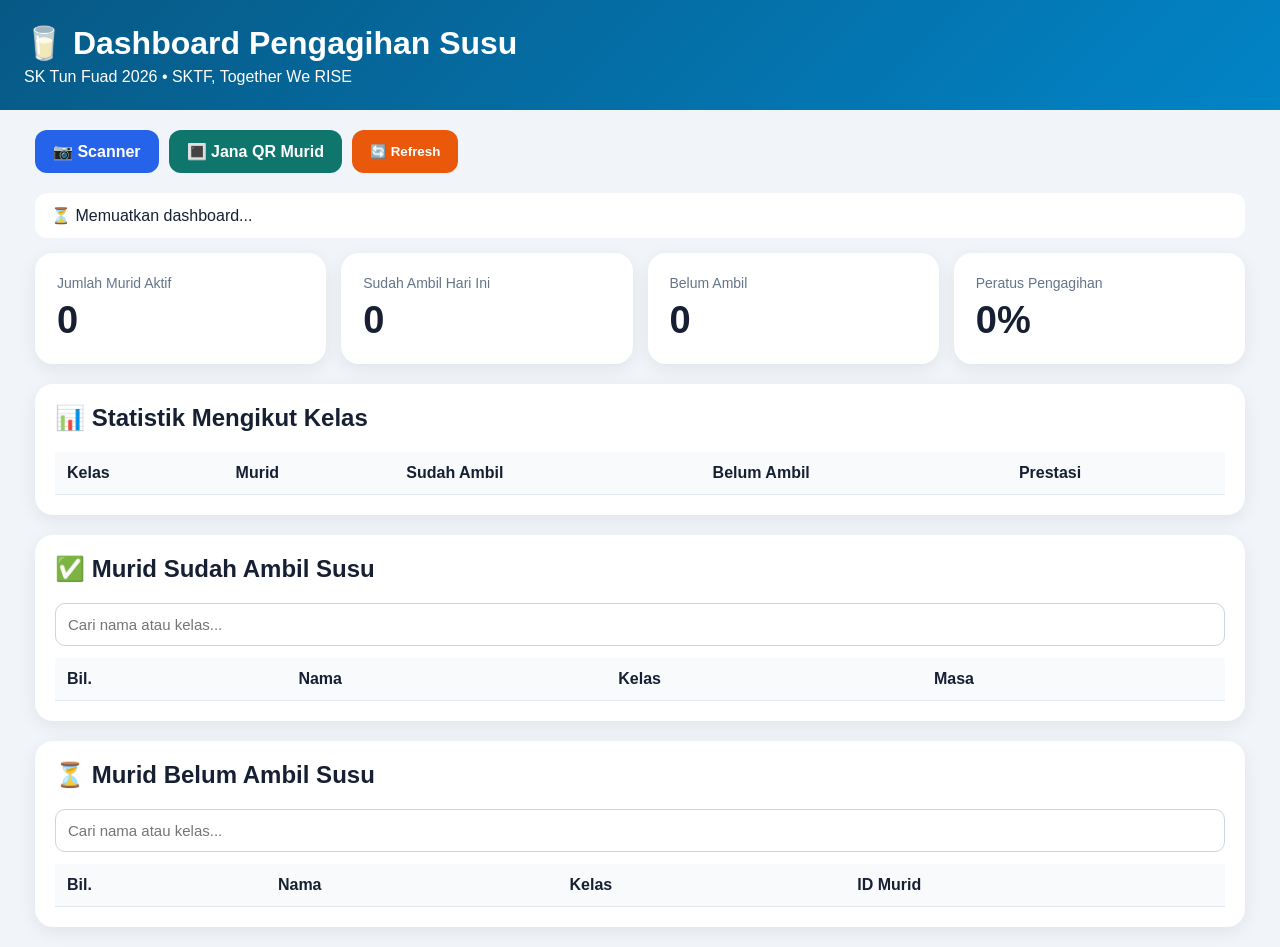
==== dashboard.html @ 7c479644 "Create dashboard.html" ====
<!DOCTYPE html>
<html lang="ms">

<head>

<meta charset="UTF-8">

<meta
  name="viewport"
  content="width=device-width, initial-scale=1.0"
>

<title>
Dashboard Pengagihan Susu SKTF 2026
</title>

<style>

* {
  box-sizing: border-box;
}

body {

  margin: 0;

  font-family:
    Arial,
    Helvetica,
    sans-serif;

  background:
    #f1f5f9;

  color:
    #172033;

}

.header {

  background:
    linear-gradient(
      135deg,
      #075985,
      #0284c7
    );

  color:
    white;

  padding:
    24px;

}

.header-inner {

  max-width:
    1250px;

  margin:
    auto;

}

.header h1 {
  margin: 0;
}

.header p {
  margin: 6px 0 0;
}

.container {

  max-width:
    1250px;

  margin:
    auto;

  padding:
    20px;

}

.toolbar {

  display:
    flex;

  flex-wrap:
    wrap;

  gap:
    10px;

  margin-bottom:
    20px;

}

.btn {

  border: 0;

  padding:
    12px 18px;

  border-radius:
    12px;

  text-decoration:
    none;

  font-weight:
    bold;

  cursor:
    pointer;

}

.blue {
  background: #2563eb;
  color: white;
}

.green {
  background: #0f766e;
  color: white;
}

.orange {
  background: #ea580c;
  color: white;
}

.cards {

  display:
    grid;

  grid-template-columns:
    repeat(
      4,
      minmax(
        0,
        1fr
      )
    );

  gap:
    15px;

}

.card {

  background:
    white;

  padding:
    22px;

  border-radius:
    18px;

  box-shadow:
    0 5px 18px
    rgba(0,0,0,.07);

}

.card-label {

  color:
    #64748b;

  font-size:
    14px;

}

.card-value {

  font-size:
    38px;

  font-weight:
    bold;

  margin-top:
    8px;

}

.section {

  margin-top:
    20px;

  background:
    white;

  padding:
    20px;

  border-radius:
    18px;

  box-shadow:
    0 5px 18px
    rgba(0,0,0,.07);

}

.section h2 {
  margin-top: 0;
}

.table-wrap {
  overflow-x: auto;
}

table {

  width:
    100%;

  border-collapse:
    collapse;

}

th,
td {

  padding:
    12px;

  text-align:
    left;

  border-bottom:
    1px solid #e2e8f0;

}

th {

  background:
    #f8fafc;

}

.progress {

  height:
    10px;

  background:
    #e2e8f0;

  border-radius:
    100px;

  overflow:
    hidden;

}

.progress-bar {

  height:
    100%;

  background:
    #10b981;

}

.status {

  margin-bottom:
    15px;

  padding:
    13px 16px;

  border-radius:
    12px;

  background:
    white;

}

.search {

  width:
    100%;

  padding:
    12px;

  margin-bottom:
    12px;

  border:
    1px solid #cbd5e1;

  border-radius:
    10px;

  font-size:
    15px;

}

.hidden {
  display: none;
}

@media (
  max-width: 850px
) {

  .cards {
    grid-template-columns:
      repeat(
        2,
        1fr
      );
  }

}

@media (
  max-width: 500px
) {

  .cards {
    grid-template-columns:
      1fr;
  }

}

</style>

</head>


<body>


<header class="header">

<div class="header-inner">

<h1>
🥛 Dashboard Pengagihan Susu
</h1>

<p>
SK Tun Fuad 2026 • SKTF, Together We RISE
</p>

</div>

</header>


<main class="container">


<div class="toolbar">

<a
  class="btn blue"
  href="index.html">
📷 Scanner
</a>

<a
  class="btn green"
  href="qr.html">
🔳 Jana QR Murid
</a>

<button
  class="btn orange"
  onclick="loadDashboard()">
🔄 Refresh
</button>

</div>


<div
  id="systemStatus"
  class="status">

⏳ Memuatkan dashboard...

</div>


<section class="cards">

<div class="card">

<div class="card-label">
Jumlah Murid Aktif
</div>

<div
  id="totalActive"
  class="card-value">
0
</div>

</div>


<div class="card">

<div class="card-label">
Sudah Ambil Hari Ini
</div>

<div
  id="distributedCount"
  class="card-value">
0
</div>

</div>


<div class="card">

<div class="card-label">
Belum Ambil
</div>

<div
  id="pendingCount"
  class="card-value">
0
</div>

</div>


<div class="card">

<div class="card-label">
Peratus Pengagihan
</div>

<div
  id="percentage"
  class="card-value">
0%
</div>

</div>

</section>


<section class="section">

<h2>
📊 Statistik Mengikut Kelas
</h2>

<div class="table-wrap">

<table>

<thead>

<tr>

<th>Kelas</th>

<th>Murid</th>

<th>Sudah Ambil</th>

<th>Belum Ambil</th>

<th>Prestasi</th>

</tr>

</thead>

<tbody
  id="classTable">
</tbody>

</table>

</div>

</section>


<section class="section">

<h2>
✅ Murid Sudah Ambil Susu
</h2>

<input
  id="takenSearch"
  class="search"
  placeholder="Cari nama atau kelas..."
  oninput="renderTaken()"
>

<div class="table-wrap">

<table>

<thead>

<tr>

<th>Bil.</th>

<th>Nama</th>

<th>Kelas</th>

<th>Masa</th>

</tr>

</thead>

<tbody
  id="takenTable">
</tbody>

</table>

</div>

</section>


<section class="section">

<h2>
⏳ Murid Belum Ambil Susu
</h2>

<input
  id="pendingSearch"
  class="search"
  placeholder="Cari nama atau kelas..."
  oninput="renderPending()"
>

<div class="table-wrap">

<table>

<thead>

<tr>

<th>Bil.</th>

<th>Nama</th>

<th>Kelas</th>

<th>ID Murid</th>

</tr>

</thead>

<tbody
  id="pendingTable">
</tbody>

</table>

</div>

</section>


</main>


<script src="dashboard.js"></script>


</body>

</html>
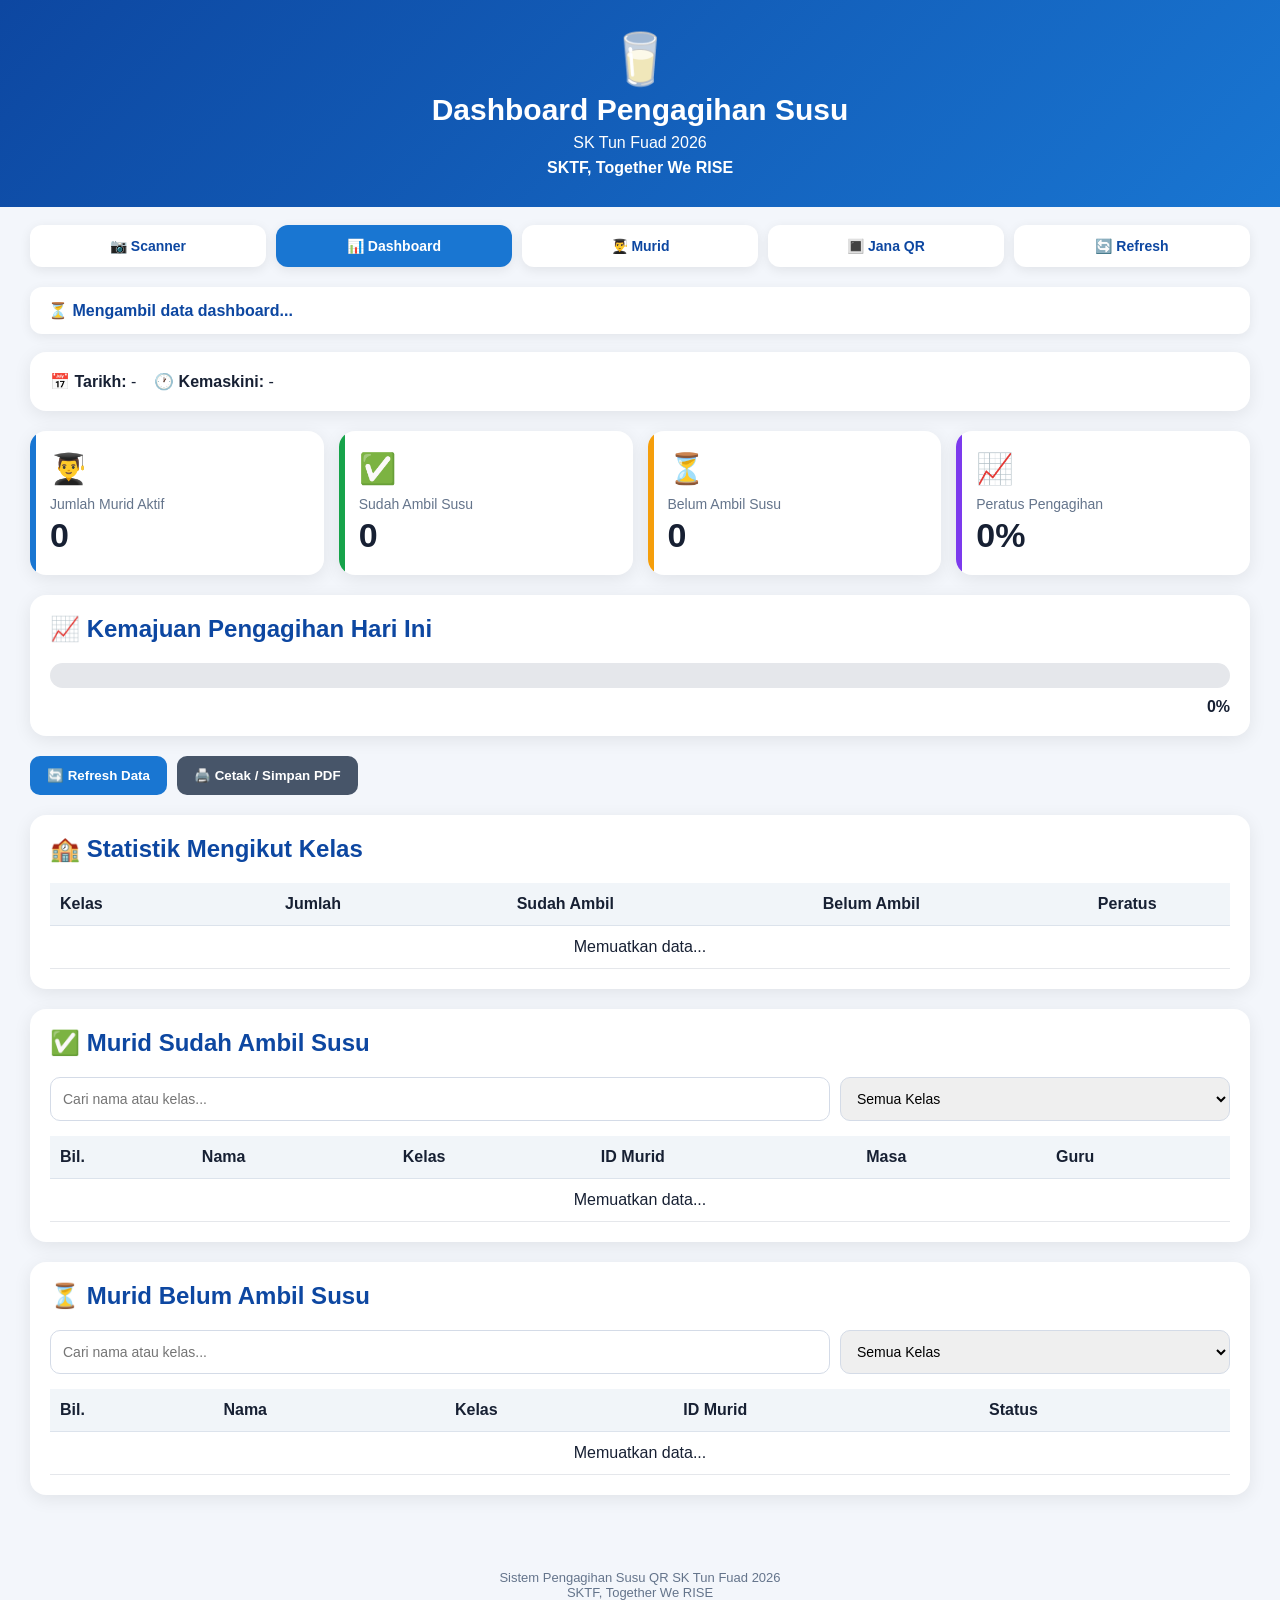
==== commit 8997d1d7: "Update dashboard.html" ====
--- a/dashboard.html
+++ b/dashboard.html
@@ -2,609 +2,804 @@
 <html lang="ms">
 
 <head>
-
-<meta charset="UTF-8">
-
-<meta
-  name="viewport"
-  content="width=device-width, initial-scale=1.0"
->
-
-<title>
-Dashboard Pengagihan Susu SKTF 2026
-</title>
-
-<style>
-
-* {
-  box-sizing: border-box;
-}
-
-body {
-
-  margin: 0;
-
-  font-family:
-    Arial,
-    Helvetica,
-    sans-serif;
-
-  background:
-    #f1f5f9;
-
-  color:
-    #172033;
-
-}
-
-.header {
-
-  background:
-    linear-gradient(
-      135deg,
-      #075985,
-      #0284c7
-    );
-
-  color:
-    white;
-
-  padding:
-    24px;
-
-}
-
-.header-inner {
-
-  max-width:
-    1250px;
-
-  margin:
-    auto;
-
-}
-
-.header h1 {
-  margin: 0;
-}
-
-.header p {
-  margin: 6px 0 0;
-}
-
-.container {
-
-  max-width:
-    1250px;
-
-  margin:
-    auto;
-
-  padding:
-    20px;
-
-}
-
-.toolbar {
-
-  display:
-    flex;
-
-  flex-wrap:
-    wrap;
-
-  gap:
-    10px;
-
-  margin-bottom:
-    20px;
-
-}
-
-.btn {
-
-  border: 0;
-
-  padding:
-    12px 18px;
-
-  border-radius:
-    12px;
-
-  text-decoration:
-    none;
-
-  font-weight:
-    bold;
-
-  cursor:
-    pointer;
-
-}
-
-.blue {
-  background: #2563eb;
-  color: white;
-}
-
-.green {
-  background: #0f766e;
-  color: white;
-}
-
-.orange {
-  background: #ea580c;
-  color: white;
-}
-
-.cards {
-
-  display:
-    grid;
-
-  grid-template-columns:
-    repeat(
-      4,
-      minmax(
-        0,
-        1fr
-      )
-    );
-
-  gap:
-    15px;
-
-}
-
-.card {
-
-  background:
-    white;
-
-  padding:
-    22px;
-
-  border-radius:
-    18px;
-
-  box-shadow:
-    0 5px 18px
-    rgba(0,0,0,.07);
-
-}
-
-.card-label {
-
-  color:
-    #64748b;
-
-  font-size:
-    14px;
-
-}
-
-.card-value {
-
-  font-size:
-    38px;
-
-  font-weight:
-    bold;
-
-  margin-top:
-    8px;
-
-}
-
-.section {
-
-  margin-top:
-    20px;
-
-  background:
-    white;
-
-  padding:
-    20px;
-
-  border-radius:
-    18px;
-
-  box-shadow:
-    0 5px 18px
-    rgba(0,0,0,.07);
-
-}
-
-.section h2 {
-  margin-top: 0;
-}
-
-.table-wrap {
-  overflow-x: auto;
-}
-
-table {
-
-  width:
-    100%;
-
-  border-collapse:
-    collapse;
-
-}
-
-th,
-td {
-
-  padding:
-    12px;
-
-  text-align:
-    left;
-
-  border-bottom:
-    1px solid #e2e8f0;
-
-}
-
-th {
-
-  background:
-    #f8fafc;
-
-}
-
-.progress {
-
-  height:
-    10px;
-
-  background:
-    #e2e8f0;
-
-  border-radius:
-    100px;
-
-  overflow:
-    hidden;
-
-}
-
-.progress-bar {
-
-  height:
-    100%;
-
-  background:
-    #10b981;
-
-}
-
-.status {
-
-  margin-bottom:
-    15px;
-
-  padding:
-    13px 16px;
-
-  border-radius:
-    12px;
-
-  background:
-    white;
-
-}
-
-.search {
-
-  width:
-    100%;
-
-  padding:
-    12px;
-
-  margin-bottom:
-    12px;
-
-  border:
-    1px solid #cbd5e1;
-
-  border-radius:
-    10px;
-
-  font-size:
-    15px;
-
-}
-
-.hidden {
-  display: none;
-}
-
-@media (
-  max-width: 850px
-) {
-
-  .cards {
-    grid-template-columns:
-      repeat(
-        2,
-        1fr
-      );
-  }
-
-}
-
-@media (
-  max-width: 500px
-) {
-
-  .cards {
-    grid-template-columns:
-      1fr;
-  }
-
-}
-
-</style>
-
+  <meta charset="UTF-8">
+
+  <meta
+    name="viewport"
+    content="width=device-width, initial-scale=1.0"
+  >
+
+  <title>
+    Dashboard Susu | SK Tun Fuad
+  </title>
+
+  <style>
+
+    * {
+      box-sizing: border-box;
+    }
+
+    body {
+      margin: 0;
+      font-family: Arial, Helvetica, sans-serif;
+      background: #f3f6fb;
+      color: #172033;
+    }
+
+    /* =========================
+       HEADER
+    ========================= */
+
+    .header {
+      background: linear-gradient(135deg, #0d47a1, #1976d2);
+      color: white;
+      padding: 30px 18px;
+      text-align: center;
+    }
+
+    .header-icon {
+      font-size: 50px;
+      margin-bottom: 5px;
+    }
+
+    .header h1 {
+      margin: 0;
+      font-size: 30px;
+    }
+
+    .header p {
+      margin: 7px 0 0;
+    }
+
+    /* =========================
+       MENU
+    ========================= */
+
+    .menu {
+      max-width: 1250px;
+      margin: 18px auto 0;
+      padding: 0 15px;
+
+      display: grid;
+      grid-template-columns: repeat(5, 1fr);
+      gap: 10px;
+    }
+
+    .menu a,
+    .menu button {
+      border: 0;
+      text-decoration: none;
+      background: white;
+      color: #0d47a1;
+      padding: 13px 8px;
+      border-radius: 12px;
+      text-align: center;
+      font-weight: bold;
+      cursor: pointer;
+      box-shadow: 0 3px 12px rgba(0,0,0,.08);
+      font-size: 14px;
+    }
+
+    .menu a:hover,
+    .menu button:hover {
+      background: #e3f2fd;
+    }
+
+    .menu .active {
+      background: #1976d2;
+      color: white;
+    }
+
+    /* =========================
+       MAIN
+    ========================= */
+
+    .container {
+      max-width: 1250px;
+      margin: 20px auto 50px;
+      padding: 0 15px;
+    }
+
+    .status {
+      background: white;
+      border-radius: 12px;
+      padding: 14px 18px;
+      margin-bottom: 18px;
+      color: #0d47a1;
+      font-weight: bold;
+      box-shadow: 0 3px 12px rgba(0,0,0,.07);
+    }
+
+    /* =========================
+       SUMMARY
+    ========================= */
+
+    .summary-grid {
+      display: grid;
+      grid-template-columns: repeat(4, 1fr);
+      gap: 15px;
+      margin-bottom: 20px;
+    }
+
+    .summary-card {
+      background: white;
+      border-radius: 16px;
+      padding: 20px;
+      box-shadow: 0 4px 18px rgba(0,0,0,.08);
+      position: relative;
+      overflow: hidden;
+    }
+
+    .summary-card::before {
+      content: "";
+      position: absolute;
+      left: 0;
+      top: 0;
+      bottom: 0;
+      width: 6px;
+      background: #1976d2;
+    }
+
+    .summary-card.success::before {
+      background: #16a34a;
+    }
+
+    .summary-card.warning::before {
+      background: #f59e0b;
+    }
+
+    .summary-card.percent::before {
+      background: #7c3aed;
+    }
+
+    .summary-icon {
+      font-size: 30px;
+    }
+
+    .summary-label {
+      color: #64748b;
+      margin-top: 10px;
+      font-size: 14px;
+    }
+
+    .summary-value {
+      font-size: 34px;
+      font-weight: 800;
+      margin-top: 4px;
+    }
+
+    /* =========================
+       PROGRESS
+    ========================= */
+
+    .progress-card {
+      background: white;
+      padding: 20px;
+      border-radius: 16px;
+      box-shadow: 0 4px 18px rgba(0,0,0,.08);
+      margin-bottom: 20px;
+    }
+
+    .progress-card h2 {
+      margin-top: 0;
+      color: #0d47a1;
+    }
+
+    .progress-track {
+      width: 100%;
+      height: 25px;
+      background: #e5e7eb;
+      border-radius: 999px;
+      overflow: hidden;
+    }
+
+    .progress-bar {
+      height: 100%;
+      width: 0%;
+      background: linear-gradient(90deg, #1976d2, #16a34a);
+      border-radius: 999px;
+      transition: width .5s ease;
+    }
+
+    .progress-text {
+      margin-top: 10px;
+      font-weight: bold;
+      text-align: right;
+    }
+
+    /* =========================
+       CARD
+    ========================= */
+
+    .card {
+      background: white;
+      border-radius: 16px;
+      padding: 20px;
+      margin-bottom: 20px;
+      box-shadow: 0 4px 18px rgba(0,0,0,.08);
+    }
+
+    .card h2 {
+      margin-top: 0;
+      color: #0d47a1;
+    }
+
+    /* =========================
+       FILTER
+    ========================= */
+
+    .filters {
+      display: grid;
+      grid-template-columns: 2fr 1fr;
+      gap: 10px;
+      margin-bottom: 15px;
+    }
+
+    .filters input,
+    .filters select {
+      width: 100%;
+      padding: 12px;
+      border: 1px solid #d4dbe7;
+      border-radius: 10px;
+      font-size: 14px;
+    }
+
+    /* =========================
+       TABLE
+    ========================= */
+
+    .table-wrap {
+      overflow-x: auto;
+    }
+
+    table {
+      width: 100%;
+      border-collapse: collapse;
+      min-width: 720px;
+    }
+
+    th {
+      background: #f1f5f9;
+      padding: 12px 10px;
+      text-align: left;
+      color: #172033;
+      border-bottom: 1px solid #dce3ec;
+    }
+
+    td {
+      padding: 12px 10px;
+      border-bottom: 1px solid #e5e7eb;
+    }
+
+    tbody tr:hover {
+      background: #f8fafc;
+    }
+
+    .center {
+      text-align: center;
+    }
+
+    .badge {
+      display: inline-block;
+      padding: 6px 10px;
+      border-radius: 999px;
+      font-weight: bold;
+      font-size: 12px;
+    }
+
+    .badge-success {
+      background: #dcfce7;
+      color: #166534;
+    }
+
+    .badge-warning {
+      background: #fef3c7;
+      color: #92400e;
+    }
+
+    /* =========================
+       ACTION
+    ========================= */
+
+    .action-row {
+      display: flex;
+      gap: 10px;
+      flex-wrap: wrap;
+      margin-bottom: 20px;
+    }
+
+    .action-btn {
+      border: 0;
+      padding: 12px 17px;
+      border-radius: 10px;
+      font-weight: bold;
+      cursor: pointer;
+      background: #1976d2;
+      color: white;
+    }
+
+    .action-btn.secondary {
+      background: #475569;
+    }
+
+    /* =========================
+       FOOTER
+    ========================= */
+
+    footer {
+      text-align: center;
+      padding: 25px 15px;
+      color: #64748b;
+      font-size: 13px;
+    }
+
+    /* =========================
+       PRINT
+    ========================= */
+
+    @media print {
+
+      body {
+        background: white;
+      }
+
+      .menu,
+      .action-row,
+      .filters,
+      .status {
+        display: none !important;
+      }
+
+      .header {
+        background: white !important;
+        color: black !important;
+        padding: 10px;
+      }
+
+      .summary-card,
+      .progress-card,
+      .card {
+        box-shadow: none;
+        border: 1px solid #ddd;
+      }
+
+    }
+
+    /* =========================
+       MOBILE
+    ========================= */
+
+    @media (max-width: 850px) {
+
+      .summary-grid {
+        grid-template-columns: repeat(2, 1fr);
+      }
+
+      .menu {
+        grid-template-columns: repeat(2, 1fr);
+      }
+
+    }
+
+    @media (max-width: 550px) {
+
+      .summary-grid {
+        grid-template-columns: 1fr;
+      }
+
+      .filters {
+        grid-template-columns: 1fr;
+      }
+
+      .header h1 {
+        font-size: 24px;
+      }
+
+    }
+
+  </style>
 </head>
 
 
 <body>
 
-
-<header class="header">
-
-<div class="header-inner">
-
-<h1>
-🥛 Dashboard Pengagihan Susu
-</h1>
-
-<p>
-SK Tun Fuad 2026 • SKTF, Together We RISE
-</p>
-
-</div>
-
-</header>
-
-
-<main class="container">
-
-
-<div class="toolbar">
-
-<a
-  class="btn blue"
-  href="index.html">
-📷 Scanner
-</a>
-
-<a
-  class="btn green"
-  href="qr.html">
-🔳 Jana QR Murid
-</a>
-
-<button
-  class="btn orange"
-  onclick="loadDashboard()">
-🔄 Refresh
-</button>
-
-</div>
-
-
-<div
-  id="systemStatus"
-  class="status">
-
-⏳ Memuatkan dashboard...
-
-</div>
-
-
-<section class="cards">
-
-<div class="card">
-
-<div class="card-label">
-Jumlah Murid Aktif
-</div>
-
-<div
-  id="totalActive"
-  class="card-value">
-0
-</div>
-
-</div>
-
-
-<div class="card">
-
-<div class="card-label">
-Sudah Ambil Hari Ini
-</div>
-
-<div
-  id="distributedCount"
-  class="card-value">
-0
-</div>
-
-</div>
-
-
-<div class="card">
-
-<div class="card-label">
-Belum Ambil
-</div>
-
-<div
-  id="pendingCount"
-  class="card-value">
-0
-</div>
-
-</div>
-
-
-<div class="card">
-
-<div class="card-label">
-Peratus Pengagihan
-</div>
-
-<div
-  id="percentage"
-  class="card-value">
-0%
-</div>
-
-</div>
-
-</section>
-
-
-<section class="section">
-
-<h2>
-📊 Statistik Mengikut Kelas
-</h2>
-
-<div class="table-wrap">
-
-<table>
-
-<thead>
-
-<tr>
-
-<th>Kelas</th>
-
-<th>Murid</th>
-
-<th>Sudah Ambil</th>
-
-<th>Belum Ambil</th>
-
-<th>Prestasi</th>
-
-</tr>
-
-</thead>
-
-<tbody
-  id="classTable">
-</tbody>
-
-</table>
-
-</div>
-
-</section>
-
-
-<section class="section">
-
-<h2>
-✅ Murid Sudah Ambil Susu
-</h2>
-
-<input
-  id="takenSearch"
-  class="search"
-  placeholder="Cari nama atau kelas..."
-  oninput="renderTaken()"
->
-
-<div class="table-wrap">
-
-<table>
-
-<thead>
-
-<tr>
-
-<th>Bil.</th>
-
-<th>Nama</th>
-
-<th>Kelas</th>
-
-<th>Masa</th>
-
-</tr>
-
-</thead>
-
-<tbody
-  id="takenTable">
-</tbody>
-
-</table>
-
-</div>
-
-</section>
-
-
-<section class="section">
-
-<h2>
-⏳ Murid Belum Ambil Susu
-</h2>
-
-<input
-  id="pendingSearch"
-  class="search"
-  placeholder="Cari nama atau kelas..."
-  oninput="renderPending()"
->
-
-<div class="table-wrap">
-
-<table>
-
-<thead>
-
-<tr>
-
-<th>Bil.</th>
-
-<th>Nama</th>
-
-<th>Kelas</th>
-
-<th>ID Murid</th>
-
-</tr>
-
-</thead>
-
-<tbody
-  id="pendingTable">
-</tbody>
-
-</table>
-
-</div>
-
-</section>
-
-
-</main>
-
-
-<script src="dashboard.js"></script>
-
+  <!-- HEADER -->
+
+  <header class="header">
+
+    <div class="header-icon">
+      🥛
+    </div>
+
+    <h1>
+      Dashboard Pengagihan Susu
+    </h1>
+
+    <p>
+      SK Tun Fuad 2026
+    </p>
+
+    <p>
+      <strong>
+        SKTF, Together We RISE
+      </strong>
+    </p>
+
+  </header>
+
+
+  <!-- MENU -->
+
+  <nav class="menu">
+
+    <a href="index.html">
+      📷 Scanner
+    </a>
+
+    <a
+      href="dashboard.html"
+      class="active"
+    >
+      📊 Dashboard
+    </a>
+
+    <a href="students.html">
+      👨‍🎓 Murid
+    </a>
+
+    <a href="qr.html">
+      🔳 Jana QR
+    </a>
+
+    <button
+      type="button"
+      onclick="loadDashboard()"
+    >
+      🔄 Refresh
+    </button>
+
+  </nav>
+
+
+  <main class="container">
+
+    <!-- STATUS -->
+
+    <div
+      id="dashboardStatus"
+      class="status"
+    >
+      ⏳ Mengambil data dashboard...
+    </div>
+
+
+    <!-- TARIKH -->
+
+    <div class="card">
+
+      <strong>
+        📅 Tarikh:
+      </strong>
+
+      <span id="reportDate">
+        -
+      </span>
+
+      &nbsp;&nbsp;
+
+      <strong>
+        🕐 Kemaskini:
+      </strong>
+
+      <span id="lastUpdate">
+        -
+      </span>
+
+    </div>
+
+
+    <!-- SUMMARY -->
+
+    <section class="summary-grid">
+
+      <div class="summary-card">
+
+        <div class="summary-icon">
+          👨‍🎓
+        </div>
+
+        <div class="summary-label">
+          Jumlah Murid Aktif
+        </div>
+
+        <div
+          id="totalActive"
+          class="summary-value"
+        >
+          0
+        </div>
+
+      </div>
+
+
+      <div class="summary-card success">
+
+        <div class="summary-icon">
+          ✅
+        </div>
+
+        <div class="summary-label">
+          Sudah Ambil Susu
+        </div>
+
+        <div
+          id="totalTaken"
+          class="summary-value"
+        >
+          0
+        </div>
+
+      </div>
+
+
+      <div class="summary-card warning">
+
+        <div class="summary-icon">
+          ⏳
+        </div>
+
+        <div class="summary-label">
+          Belum Ambil Susu
+        </div>
+
+        <div
+          id="totalPending"
+          class="summary-value"
+        >
+          0
+        </div>
+
+      </div>
+
+
+      <div class="summary-card percent">
+
+        <div class="summary-icon">
+          📈
+        </div>
+
+        <div class="summary-label">
+          Peratus Pengagihan
+        </div>
+
+        <div
+          id="percentage"
+          class="summary-value"
+        >
+          0%
+        </div>
+
+      </div>
+
+    </section>
+
+
+    <!-- PROGRESS -->
+
+    <section class="progress-card">
+
+      <h2>
+        📈 Kemajuan Pengagihan Hari Ini
+      </h2>
+
+      <div class="progress-track">
+
+        <div
+          id="progressBar"
+          class="progress-bar"
+        ></div>
+
+      </div>
+
+      <div
+        id="progressText"
+        class="progress-text"
+      >
+        0%
+      </div>
+
+    </section>
+
+
+    <!-- ACTION -->
+
+    <div class="action-row">
+
+      <button
+        class="action-btn"
+        onclick="loadDashboard()"
+      >
+        🔄 Refresh Data
+      </button>
+
+      <button
+        class="action-btn secondary"
+        onclick="window.print()"
+      >
+        🖨️ Cetak / Simpan PDF
+      </button>
+
+    </div>
+
+
+    <!-- STATISTIK KELAS -->
+
+    <section class="card">
+
+      <h2>
+        🏫 Statistik Mengikut Kelas
+      </h2>
+
+      <div class="table-wrap">
+
+        <table>
+
+          <thead>
+            <tr>
+              <th>Kelas</th>
+              <th class="center">Jumlah</th>
+              <th class="center">Sudah Ambil</th>
+              <th class="center">Belum Ambil</th>
+              <th class="center">Peratus</th>
+            </tr>
+          </thead>
+
+          <tbody id="classTable">
+
+            <tr>
+              <td colspan="5" class="center">
+                Memuatkan data...
+              </td>
+            </tr>
+
+          </tbody>
+
+        </table>
+
+      </div>
+
+    </section>
+
+
+    <!-- SUDAH AMBIL -->
+
+    <section class="card">
+
+      <h2>
+        ✅ Murid Sudah Ambil Susu
+      </h2>
+
+      <div class="filters">
+
+        <input
+          type="text"
+          id="takenSearch"
+          placeholder="Cari nama atau kelas..."
+          oninput="renderTakenStudents()"
+        >
+
+        <select
+          id="takenClassFilter"
+          onchange="renderTakenStudents()"
+        >
+          <option value="">
+            Semua Kelas
+          </option>
+        </select>
+
+      </div>
+
+      <div class="table-wrap">
+
+        <table>
+
+          <thead>
+            <tr>
+              <th>Bil.</th>
+              <th>Nama</th>
+              <th>Kelas</th>
+              <th>ID Murid</th>
+              <th>Masa</th>
+              <th>Guru</th>
+            </tr>
+          </thead>
+
+          <tbody id="takenTable">
+
+            <tr>
+              <td colspan="6" class="center">
+                Memuatkan data...
+              </td>
+            </tr>
+
+          </tbody>
+
+        </table>
+
+      </div>
+
+    </section>
+
+
+    <!-- BELUM AMBIL -->
+
+    <section class="card">
+
+      <h2>
+        ⏳ Murid Belum Ambil Susu
+      </h2>
+
+      <div class="filters">
+
+        <input
+          type="text"
+          id="pendingSearch"
+          placeholder="Cari nama atau kelas..."
+          oninput="renderPendingStudents()"
+        >
+
+        <select
+          id="pendingClassFilter"
+          onchange="renderPendingStudents()"
+        >
+          <option value="">
+            Semua Kelas
+          </option>
+        </select>
+
+      </div>
+
+      <div class="table-wrap">
+
+        <table>
+
+          <thead>
+            <tr>
+              <th>Bil.</th>
+              <th>Nama</th>
+              <th>Kelas</th>
+              <th>ID Murid</th>
+              <th>Status</th>
+            </tr>
+          </thead>
+
+          <tbody id="pendingTable">
+
+            <tr>
+              <td colspan="5" class="center">
+                Memuatkan data...
+              </td>
+            </tr>
+
+          </tbody>
+
+        </table>
+
+      </div>
+
+    </section>
+
+  </main>
+
+
+  <footer>
+    Sistem Pengagihan Susu QR SK Tun Fuad 2026
+    <br>
+    SKTF, Together We RISE
+  </footer>
+
+
+  <script src="dashboard.js"></script>
 
 </body>
-
 </html>
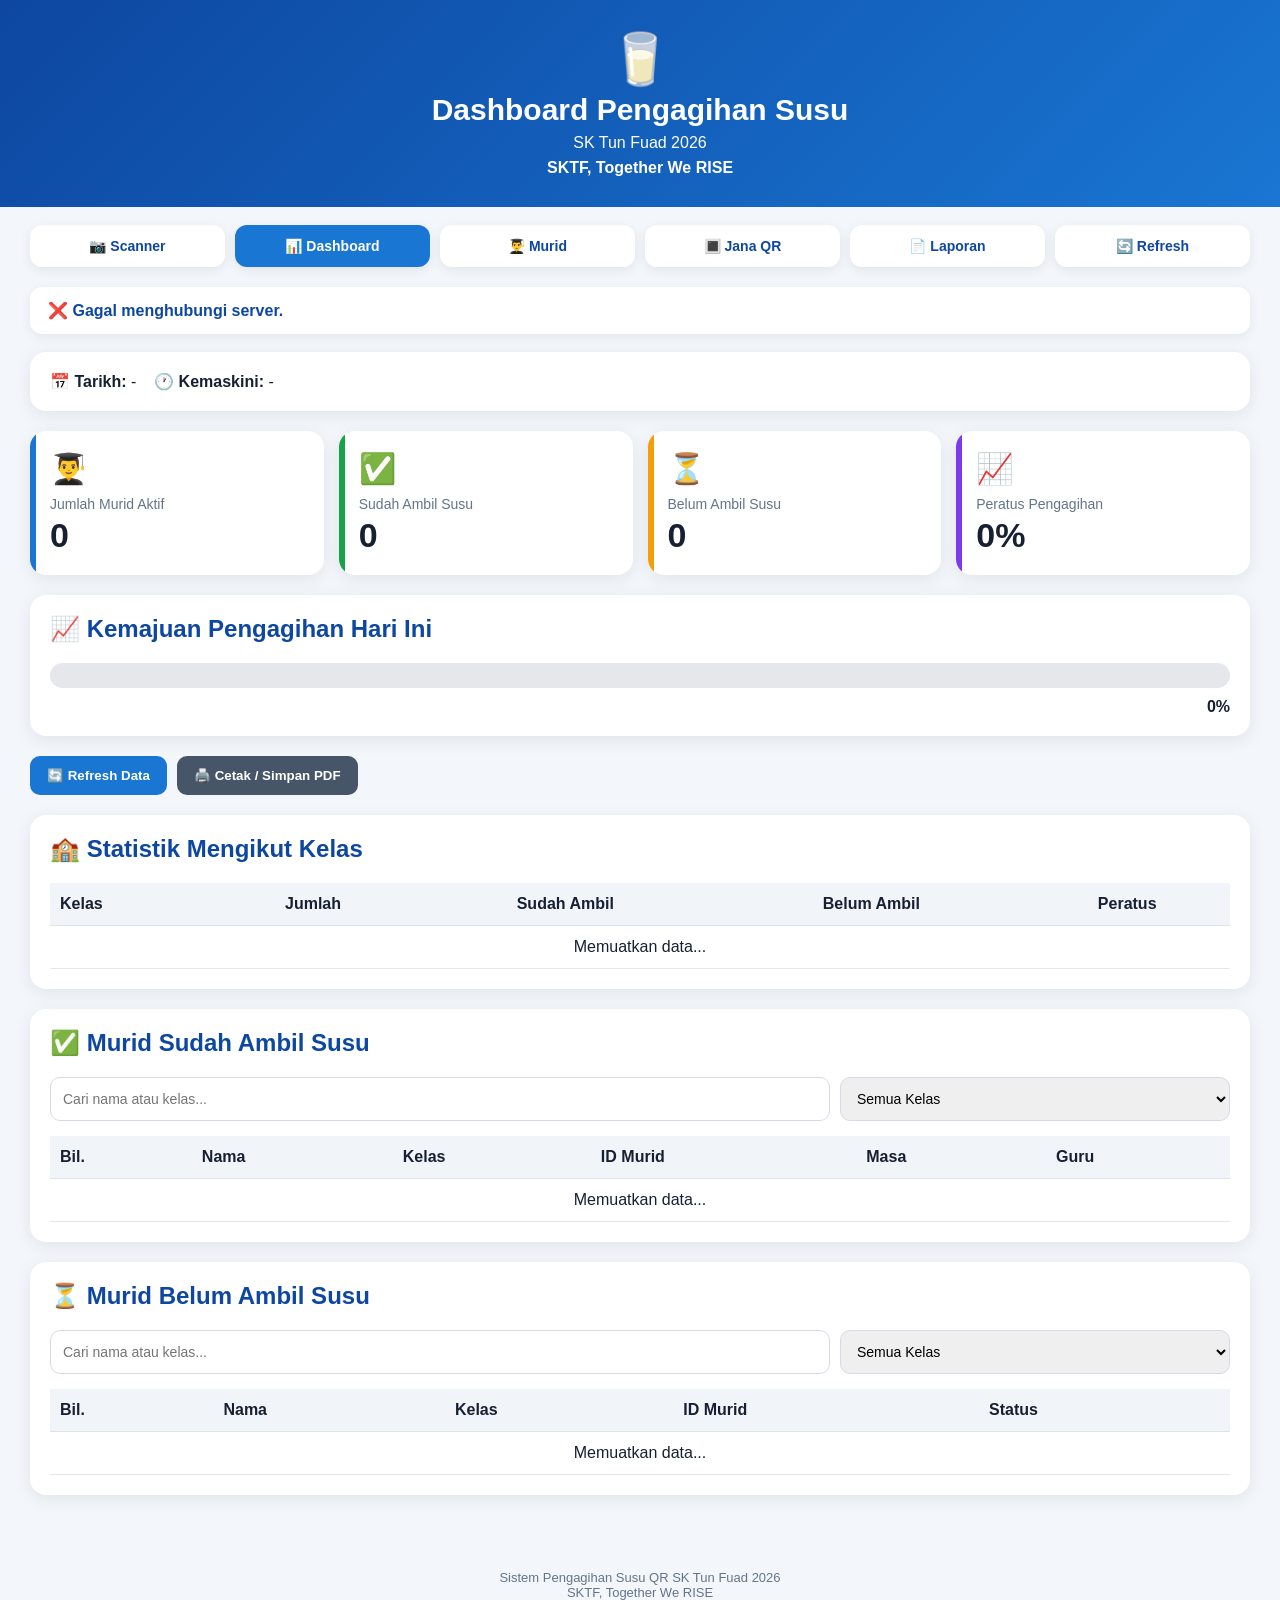
==== commit 1c29de80: "Update dashboard.html" ====
--- a/dashboard.html
+++ b/dashboard.html
@@ -61,7 +61,7 @@
       padding: 0 15px;
 
       display: grid;
-      grid-template-columns: repeat(5, 1fr);
+      grid-template-columns: repeat(6, 1fr);
       gap: 10px;
     }
 
@@ -451,6 +451,10 @@
       🔳 Jana QR
     </a>
 
+    <a href="report.html">
+      📄 Laporan
+    </a>
+
     <button
       type="button"
       onclick="loadDashboard()"
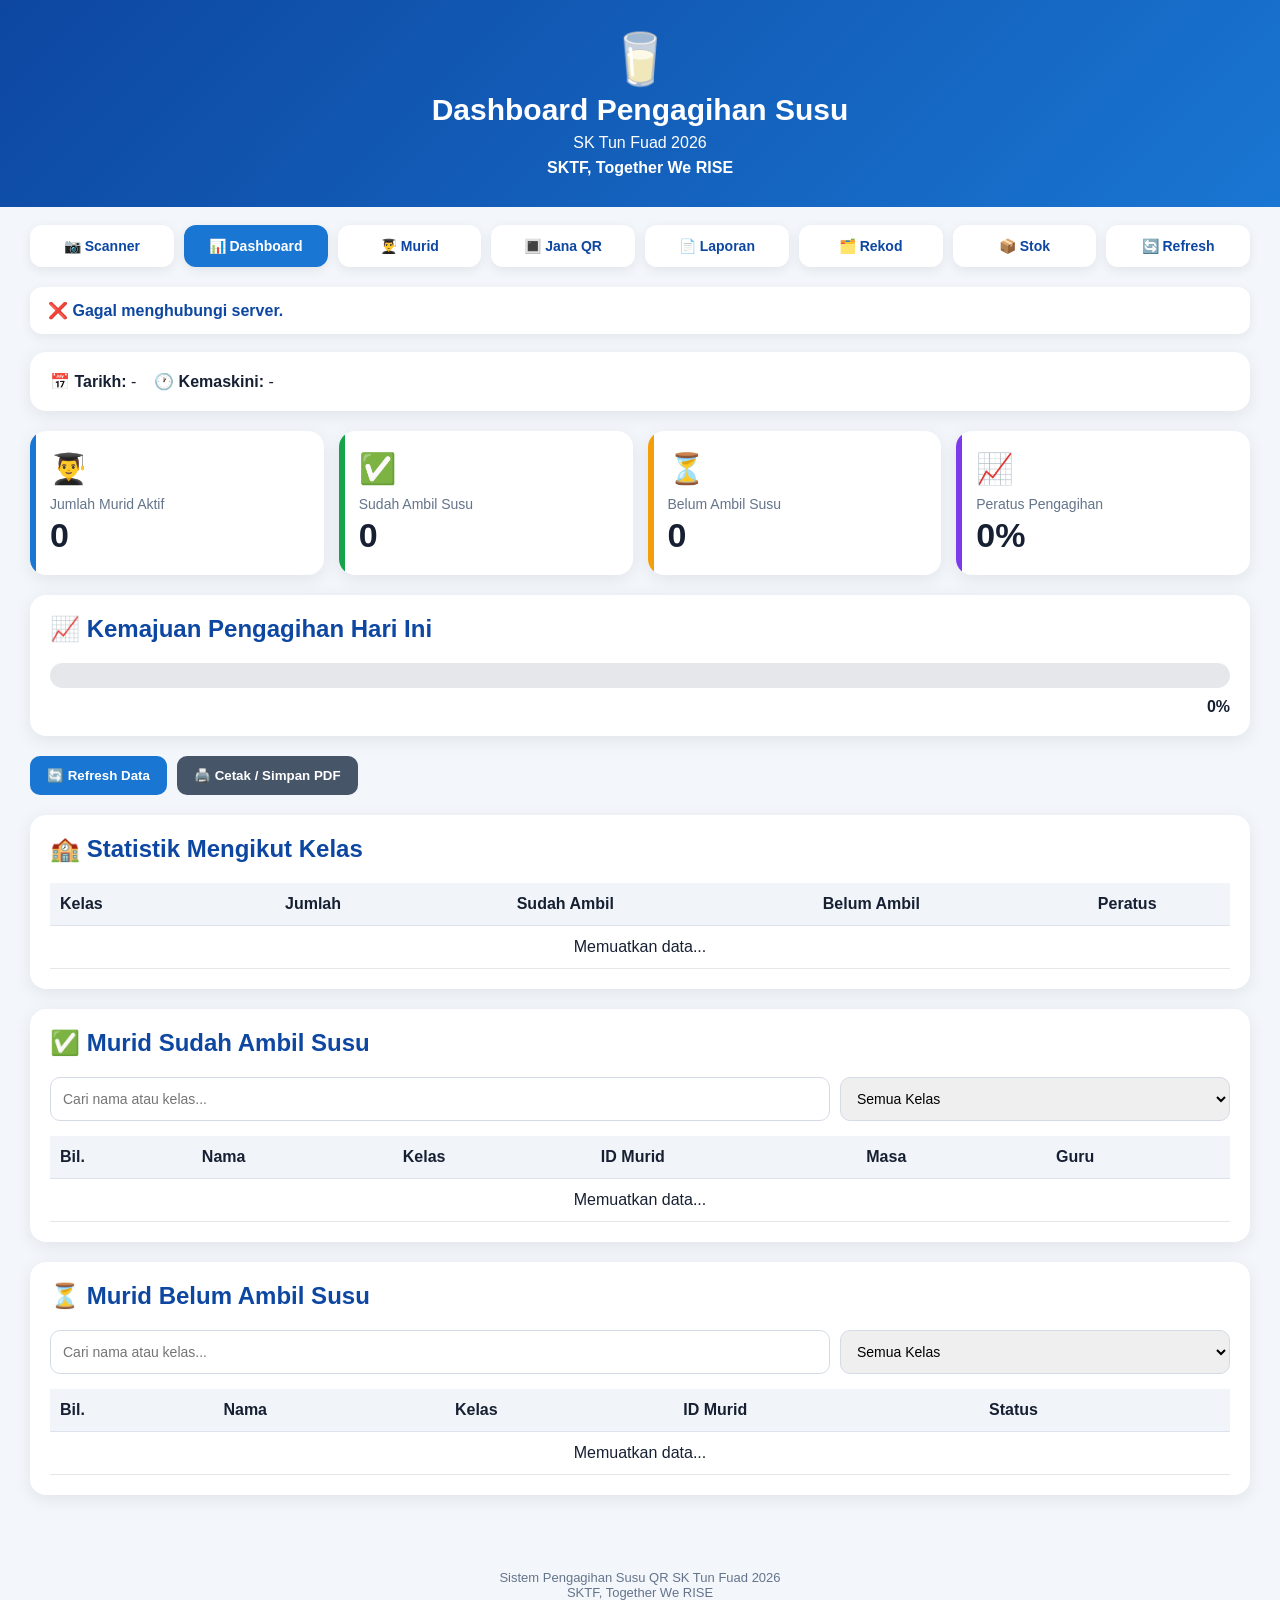
==== commit 2819df51: "Update dashboard.html" ====
--- a/dashboard.html
+++ b/dashboard.html
@@ -61,7 +61,7 @@
       padding: 0 15px;
 
       display: grid;
-      grid-template-columns: repeat(6, 1fr);
+      grid-template-columns: repeat(8, 1fr);
       gap: 10px;
     }
 
@@ -455,6 +455,14 @@
       📄 Laporan
     </a>
 
+    <a href="history.html">
+      🗂️ Rekod
+    </a>
+
+    <a href="stock.html">
+      📦 Stok
+    </a>
+
     <button
       type="button"
       onclick="loadDashboard()"
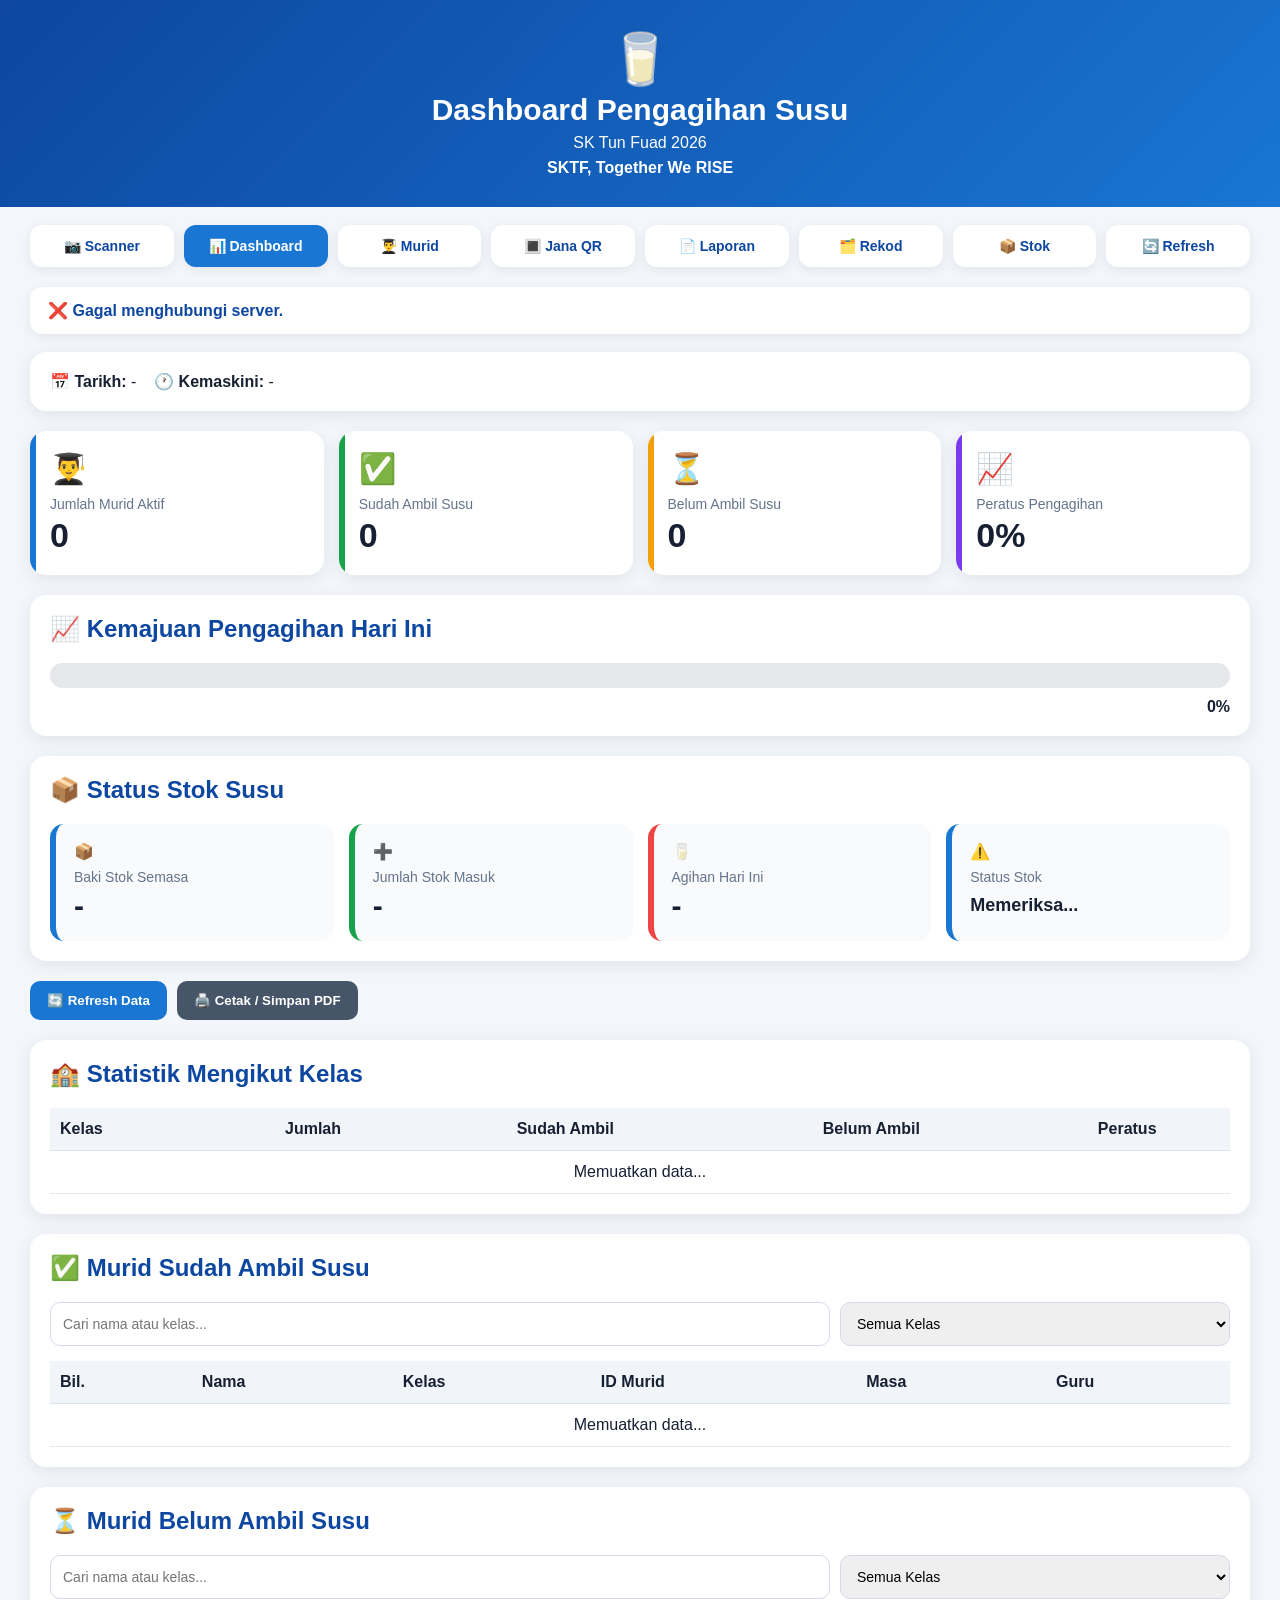
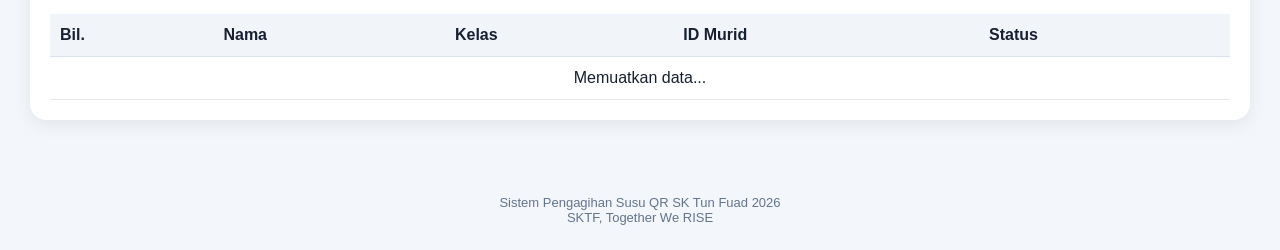
==== commit 71d261bf: "Update dashboard.html" ====
--- a/dashboard.html
+++ b/dashboard.html
@@ -298,6 +298,90 @@
     }
 
     /* =========================
+       STATUS STOK SUSU
+    ========================= */
+
+    .stock-panel {
+      background: white;
+      border-radius: 16px;
+      padding: 20px;
+      margin-bottom: 20px;
+      box-shadow: 0 4px 18px rgba(0,0,0,.08);
+    }
+
+    .stock-panel h2 {
+      margin-top: 0;
+      color: #0d47a1;
+    }
+
+    .stock-grid {
+      display: grid;
+      grid-template-columns: repeat(4, 1fr);
+      gap: 15px;
+    }
+
+    .stock-card {
+      background: #f8fafc;
+      border-radius: 14px;
+      padding: 18px;
+      border-left: 6px solid #1976d2;
+    }
+
+    .stock-card.in {
+      border-left-color: #16a34a;
+    }
+
+    .stock-card.out {
+      border-left-color: #ef4444;
+    }
+
+    .stock-card.status-normal {
+      border-left-color: #16a34a;
+      background: #f0fdf4;
+    }
+
+    .stock-card.status-low {
+      border-left-color: #f59e0b;
+      background: #fffbeb;
+    }
+
+    .stock-card.status-empty {
+      border-left-color: #dc2626;
+      background: #fef2f2;
+    }
+
+    .stock-label {
+      color: #64748b;
+      font-size: 14px;
+      margin-top: 8px;
+    }
+
+    .stock-value {
+      font-size: 30px;
+      font-weight: 800;
+      margin-top: 4px;
+    }
+
+    .stock-status-text {
+      font-size: 18px;
+      font-weight: 800;
+      margin-top: 10px;
+    }
+
+    @media (max-width: 850px) {
+      .stock-grid {
+        grid-template-columns: repeat(2, 1fr);
+      }
+    }
+
+    @media (max-width: 550px) {
+      .stock-grid {
+        grid-template-columns: 1fr;
+      }
+    }
+
+
+    /* =========================
        ACTION
     ========================= */
 
@@ -618,6 +702,79 @@
         class="progress-text"
       >
         0%
+      </div>
+
+    </section>
+
+
+    <!-- STATUS STOK SUSU -->
+
+    <section class="stock-panel">
+
+      <h2>
+        📦 Status Stok Susu
+      </h2>
+
+      <div class="stock-grid">
+
+        <div class="stock-card">
+          <div>📦</div>
+          <div class="stock-label">
+            Baki Stok Semasa
+          </div>
+          <div
+            id="dashStockBalance"
+            class="stock-value"
+          >
+            -
+          </div>
+        </div>
+
+
+        <div class="stock-card in">
+          <div>➕</div>
+          <div class="stock-label">
+            Jumlah Stok Masuk
+          </div>
+          <div
+            id="dashStockIn"
+            class="stock-value"
+          >
+            -
+          </div>
+        </div>
+
+
+        <div class="stock-card out">
+          <div>🥛</div>
+          <div class="stock-label">
+            Agihan Hari Ini
+          </div>
+          <div
+            id="dashStockTodayOut"
+            class="stock-value"
+          >
+            -
+          </div>
+        </div>
+
+
+        <div
+          id="dashStockStatusCard"
+          class="stock-card"
+        >
+          <div>⚠️</div>
+          <div class="stock-label">
+            Status Stok
+          </div>
+          <div
+            id="dashStockStatus"
+            class="stock-status-text"
+          >
+            Memeriksa...
+          </div>
+        </div>
+
       </div>
 
     </section>
@@ -811,6 +968,8 @@
   </footer>
 
 
+  <script src="dashboard-stock.js"></script>
+
   <script src="dashboard.js"></script>
 
 </body>
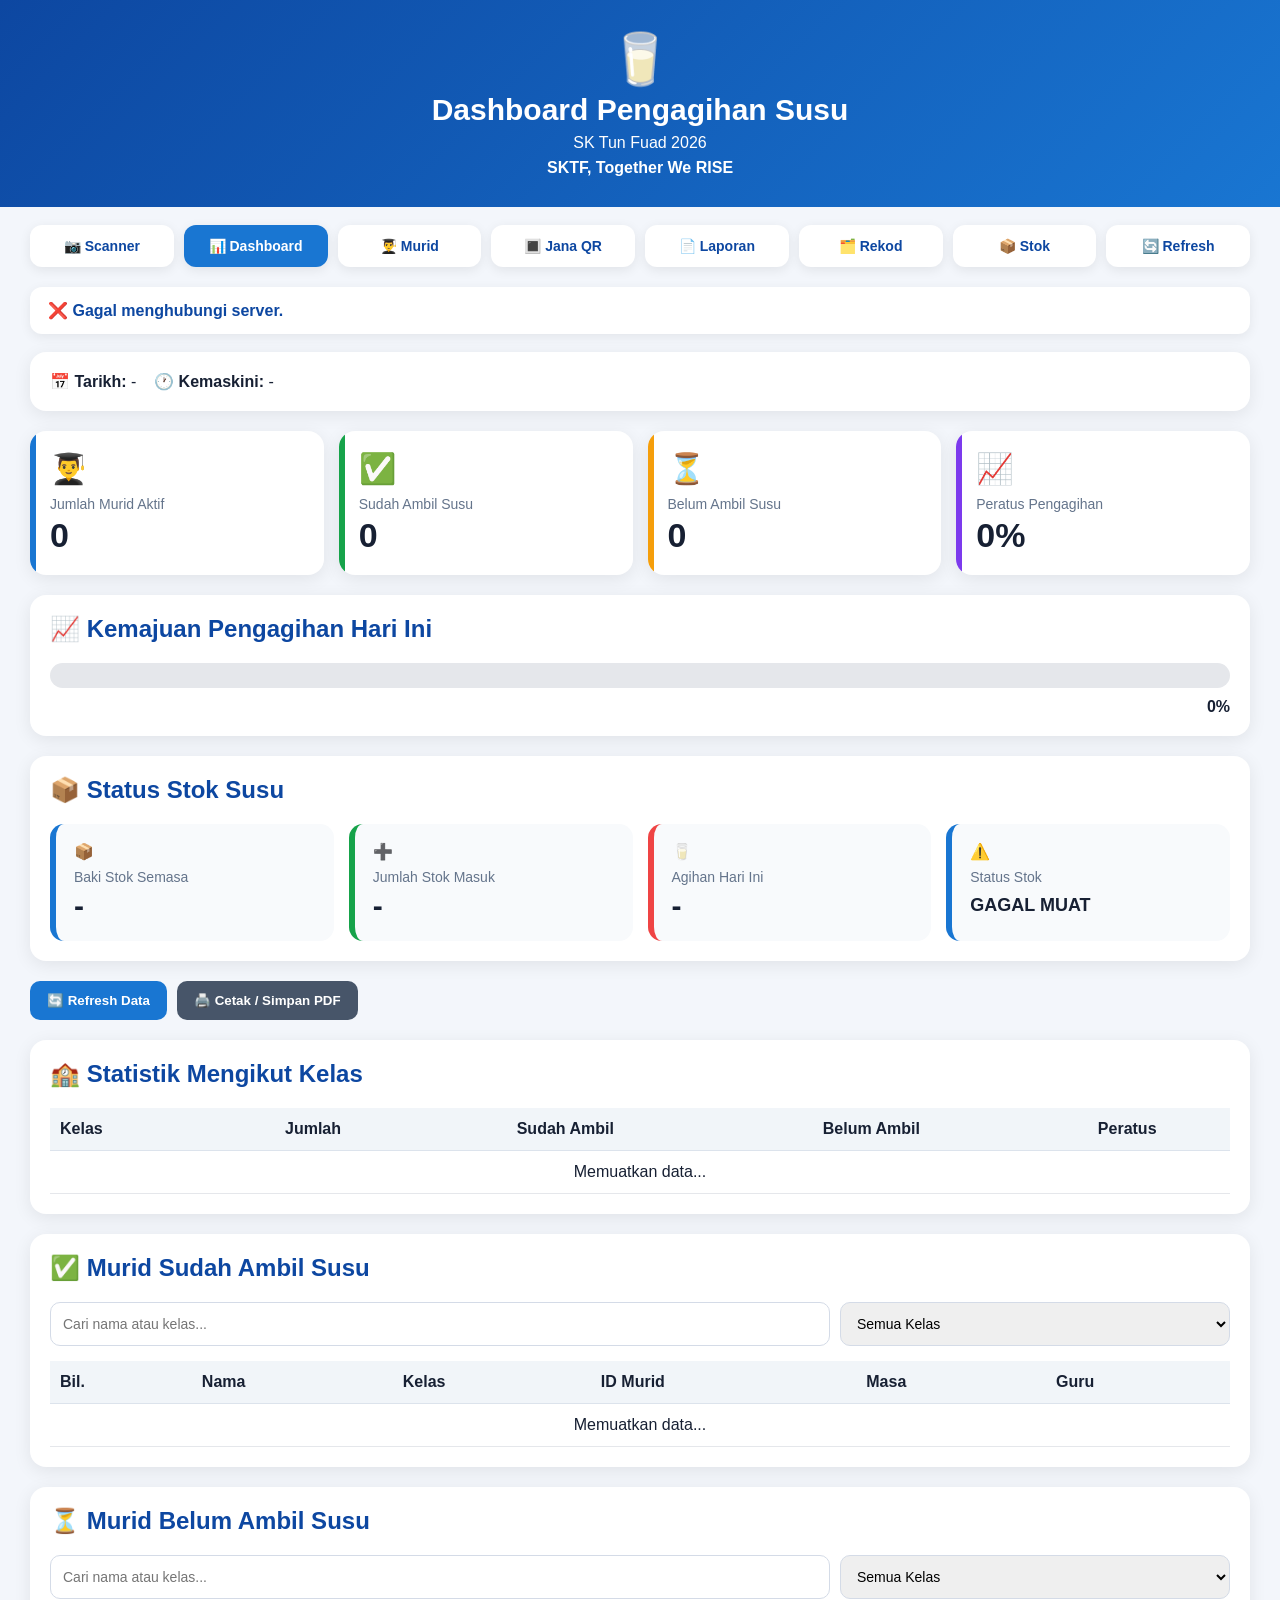
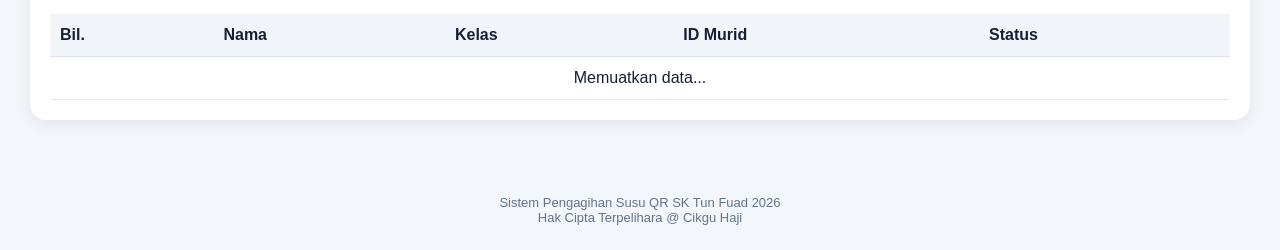
==== commit 20f8a9b6: "Update dashboard.html" ====
--- a/dashboard.html
+++ b/dashboard.html
@@ -964,7 +964,7 @@
   <footer>
     Sistem Pengagihan Susu QR SK Tun Fuad 2026
     <br>
-    SKTF, Together We RISE
+    Hak Cipta Terpelihara @ Cikgu Haji
   </footer>
 
 
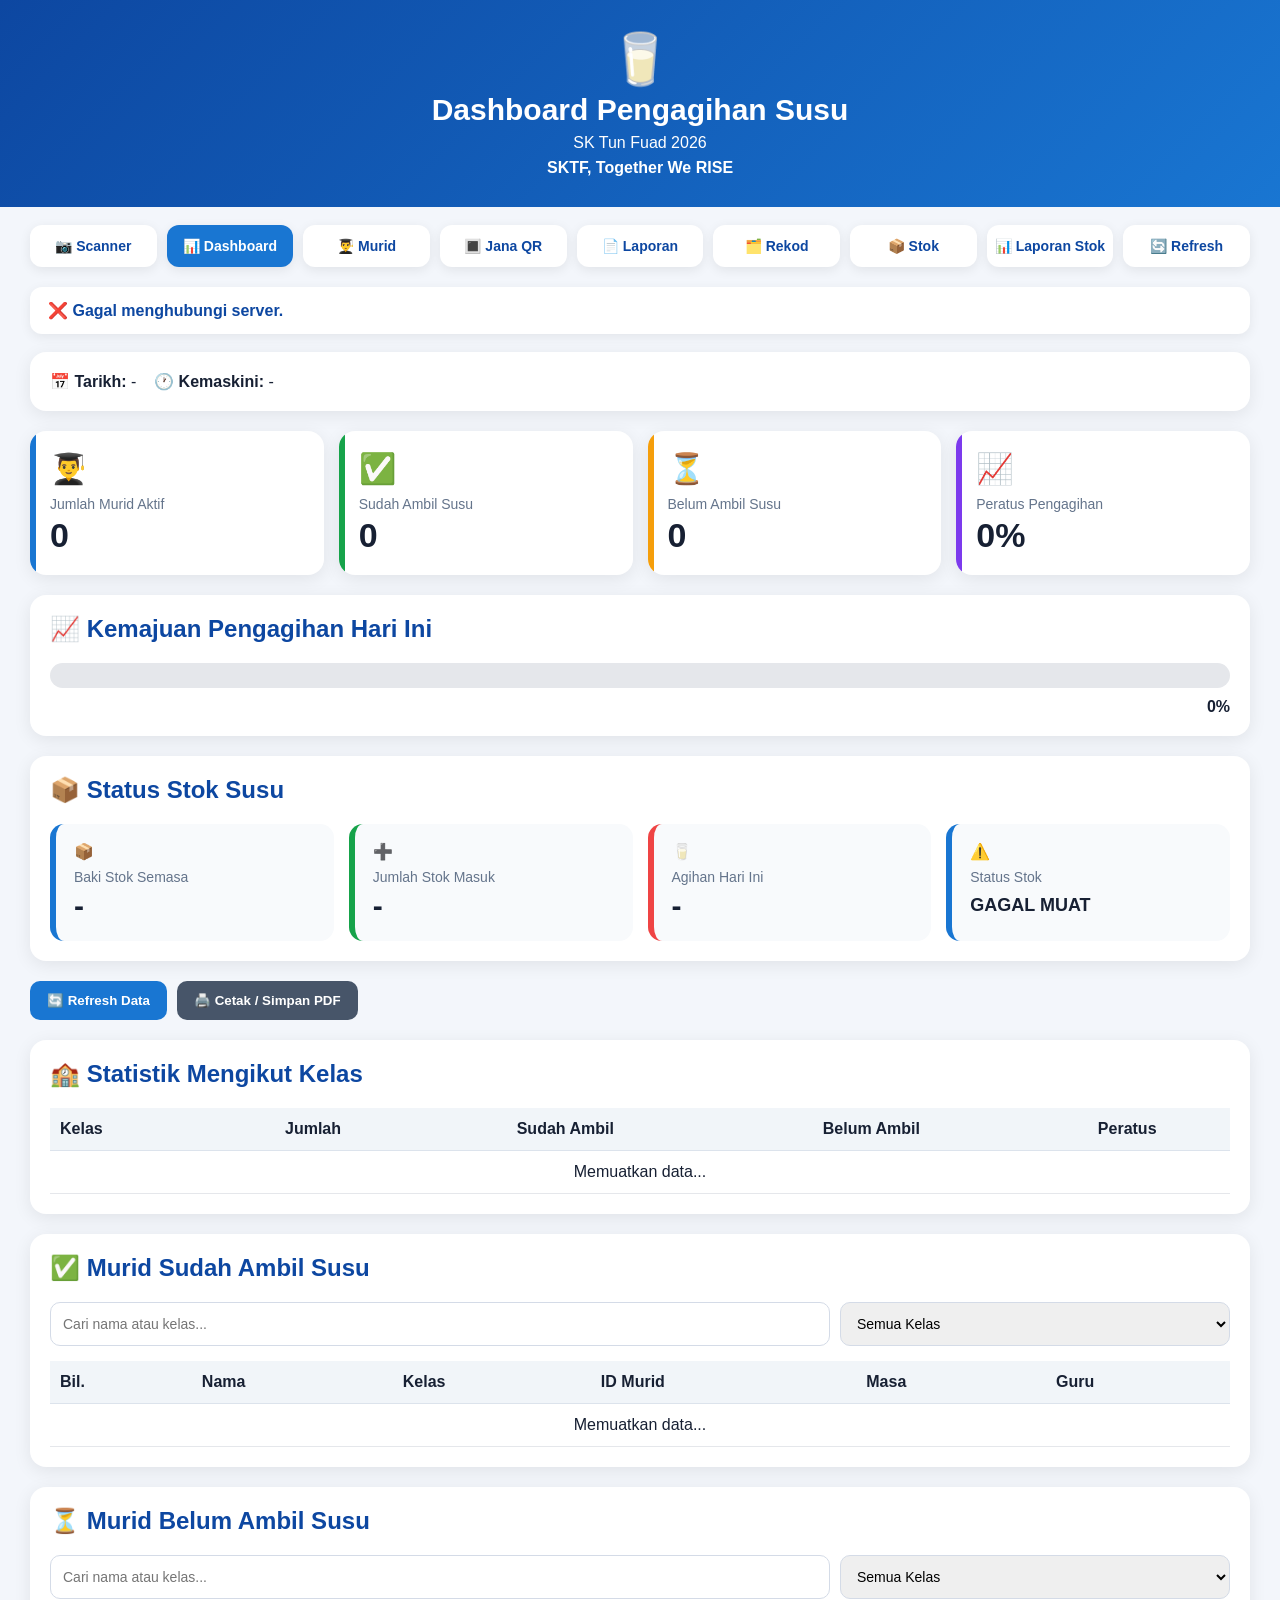
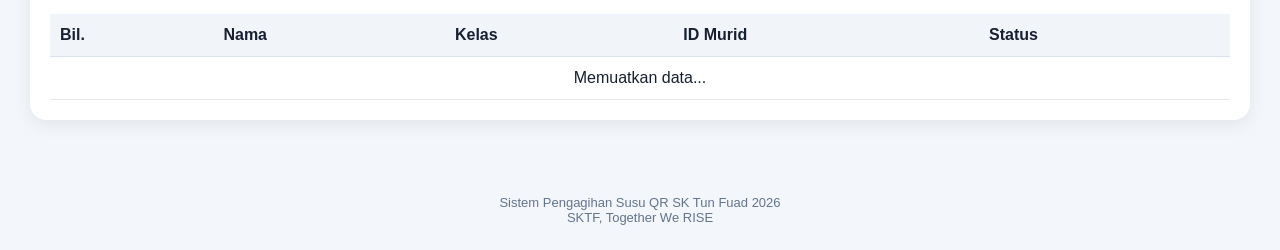
==== commit 8d80139c: "Update dashboard.html" ====
--- a/dashboard.html
+++ b/dashboard.html
@@ -26,10 +26,6 @@
       color: #172033;
     }
 
-    /* =========================
-       HEADER
-    ========================= */
-
     .header {
       background: linear-gradient(135deg, #0d47a1, #1976d2);
       color: white;
@@ -51,17 +47,12 @@
       margin: 7px 0 0;
     }
 
-    /* =========================
-       MENU
-    ========================= */
-
     .menu {
       max-width: 1250px;
       margin: 18px auto 0;
       padding: 0 15px;
-
       display: grid;
-      grid-template-columns: repeat(8, 1fr);
+      grid-template-columns: repeat(9, 1fr);
       gap: 10px;
     }
 
@@ -90,10 +81,6 @@
       color: white;
     }
 
-    /* =========================
-       MAIN
-    ========================= */
-
     .container {
       max-width: 1250px;
       margin: 20px auto 50px;
@@ -110,10 +97,6 @@
       box-shadow: 0 3px 12px rgba(0,0,0,.07);
     }
 
-    /* =========================
-       SUMMARY
-    ========================= */
-
     .summary-grid {
       display: grid;
       grid-template-columns: repeat(4, 1fr);
@@ -168,10 +151,6 @@
       margin-top: 4px;
     }
 
-    /* =========================
-       PROGRESS
-    ========================= */
-
     .progress-card {
       background: white;
       padding: 20px;
@@ -207,10 +186,6 @@
       text-align: right;
     }
 
-    /* =========================
-       CARD
-    ========================= */
-
     .card {
       background: white;
       border-radius: 16px;
@@ -223,10 +198,6 @@
       margin-top: 0;
       color: #0d47a1;
     }
-
-    /* =========================
-       FILTER
-    ========================= */
 
     .filters {
       display: grid;
@@ -244,10 +215,6 @@
       font-size: 14px;
     }
 
-    /* =========================
-       TABLE
-    ========================= */
-
     .table-wrap {
       overflow-x: auto;
     }
@@ -297,10 +264,6 @@
       color: #92400e;
     }
 
-    /* =========================
-       STATUS STOK SUSU
-    ========================= */
-
     .stock-panel {
       background: white;
       border-radius: 16px;
@@ -367,23 +330,6 @@
       font-weight: 800;
       margin-top: 10px;
     }
-
-    @media (max-width: 850px) {
-      .stock-grid {
-        grid-template-columns: repeat(2, 1fr);
-      }
-    }
-
-    @media (max-width: 550px) {
-      .stock-grid {
-        grid-template-columns: 1fr;
-      }
-    }
-
-
-    /* =========================
-       ACTION
-    ========================= */
 
     .action-row {
       display: flex;
@@ -406,20 +352,12 @@
       background: #475569;
     }
 
-    /* =========================
-       FOOTER
-    ========================= */
-
     footer {
       text-align: center;
       padding: 25px 15px;
       color: #64748b;
       font-size: 13px;
     }
-
-    /* =========================
-       PRINT
-    ========================= */
 
     @media print {
 
@@ -449,13 +387,10 @@
 
     }
 
-    /* =========================
-       MOBILE
-    ========================= */
-
     @media (max-width: 850px) {
 
-      .summary-grid {
+      .summary-grid,
+      .stock-grid {
         grid-template-columns: repeat(2, 1fr);
       }
 
@@ -467,10 +402,8 @@
 
     @media (max-width: 550px) {
 
-      .summary-grid {
-        grid-template-columns: 1fr;
-      }
-
+      .summary-grid,
+      .stock-grid,
       .filters {
         grid-template-columns: 1fr;
       }
@@ -486,8 +419,6 @@
 
 
 <body>
-
-  <!-- HEADER -->
 
   <header class="header">
 
@@ -512,54 +443,54 @@
   </header>
 
 
-  <!-- MENU -->
-
   <nav class="menu">
 
-    <a href="index.html">
-      📷 Scanner
-    </a>
-
-    <a
-      href="dashboard.html"
-      class="active"
-    >
-      📊 Dashboard
-    </a>
-
-    <a href="students.html">
-      👨‍🎓 Murid
-    </a>
-
-    <a href="qr.html">
-      🔳 Jana QR
-    </a>
-
-    <a href="report.html">
-      📄 Laporan
-    </a>
-
-    <a href="history.html">
-      🗂️ Rekod
-    </a>
-
-    <a href="stock.html">
-      📦 Stok
-    </a>
-
-    <button
-      type="button"
-      onclick="loadDashboard()"
-    >
-      🔄 Refresh
-    </button>
-
-  </nav>
+  <a href="index.html">
+    📷 Scanner
+  </a>
+
+  <a
+    href="dashboard.html"
+    class="active"
+  >
+    📊 Dashboard
+  </a>
+
+  <a href="students.html">
+    👨‍🎓 Murid
+  </a>
+
+  <a href="qr.html">
+    🔳 Jana QR
+  </a>
+
+  <a href="report.html">
+    📄 Laporan
+  </a>
+
+  <a href="history.html">
+    🗂️ Rekod
+  </a>
+
+  <a href="stock.html">
+    📦 Stok
+  </a>
+
+  <a href="stock-report.html">
+    📊 Laporan Stok
+  </a>
+
+  <button
+    type="button"
+    onclick="loadDashboard()"
+  >
+    🔄 Refresh
+  </button>
+
+</nav>
 
 
   <main class="container">
-
-    <!-- STATUS -->
 
     <div
       id="dashboardStatus"
@@ -569,8 +500,6 @@
     </div>
 
 
-    <!-- TARIKH -->
-
     <div class="card">
 
       <strong>
@@ -593,8 +522,6 @@
 
     </div>
 
-
-    <!-- SUMMARY -->
 
     <section class="summary-grid">
 
@@ -680,8 +607,6 @@
     </section>
 
 
-    <!-- PROGRESS -->
-
     <section class="progress-card">
 
       <h2>
@@ -707,8 +632,6 @@
     </section>
 
 
-    <!-- STATUS STOK SUSU -->
-
     <section class="stock-panel">
 
       <h2>
@@ -718,44 +641,62 @@
       <div class="stock-grid">
 
         <div class="stock-card">
-          <div>📦</div>
+
+          <div>
+            📦
+          </div>
+
           <div class="stock-label">
             Baki Stok Semasa
           </div>
+
           <div
             id="dashStockBalance"
             class="stock-value"
           >
             -
           </div>
+
         </div>
 
 
         <div class="stock-card in">
-          <div>➕</div>
+
+          <div>
+            ➕
+          </div>
+
           <div class="stock-label">
             Jumlah Stok Masuk
           </div>
+
           <div
             id="dashStockIn"
             class="stock-value"
           >
             -
           </div>
+
         </div>
 
 
         <div class="stock-card out">
-          <div>🥛</div>
+
+          <div>
+            🥛
+          </div>
+
           <div class="stock-label">
             Agihan Hari Ini
           </div>
+
           <div
             id="dashStockTodayOut"
             class="stock-value"
           >
             -
           </div>
+
         </div>
 
 
@@ -763,24 +704,28 @@
           id="dashStockStatusCard"
           class="stock-card"
         >
-          <div>⚠️</div>
+
+          <div>
+            ⚠️
+          </div>
+
           <div class="stock-label">
             Status Stok
           </div>
+
           <div
             id="dashStockStatus"
             class="stock-status-text"
           >
             Memeriksa...
           </div>
+
         </div>
 
       </div>
 
     </section>
 
-
-    <!-- ACTION -->
 
     <div class="action-row">
 
@@ -800,8 +745,6 @@
 
     </div>
 
-
-    <!-- STATISTIK KELAS -->
 
     <section class="card">
 
@@ -839,8 +782,6 @@
 
     </section>
 
-
-    <!-- SUDAH AMBIL -->
 
     <section class="card">
 
@@ -900,8 +841,6 @@
     </section>
 
 
-    <!-- BELUM AMBIL -->
-
     <section class="card">
 
       <h2>
@@ -964,13 +903,13 @@
   <footer>
     Sistem Pengagihan Susu QR SK Tun Fuad 2026
     <br>
-    Hak Cipta Terpelihara @ Cikgu Haji
+    SKTF, Together We RISE
   </footer>
 
 
   <script src="dashboard-stock.js"></script>
-
   <script src="dashboard.js"></script>
 
 </body>
+
 </html>
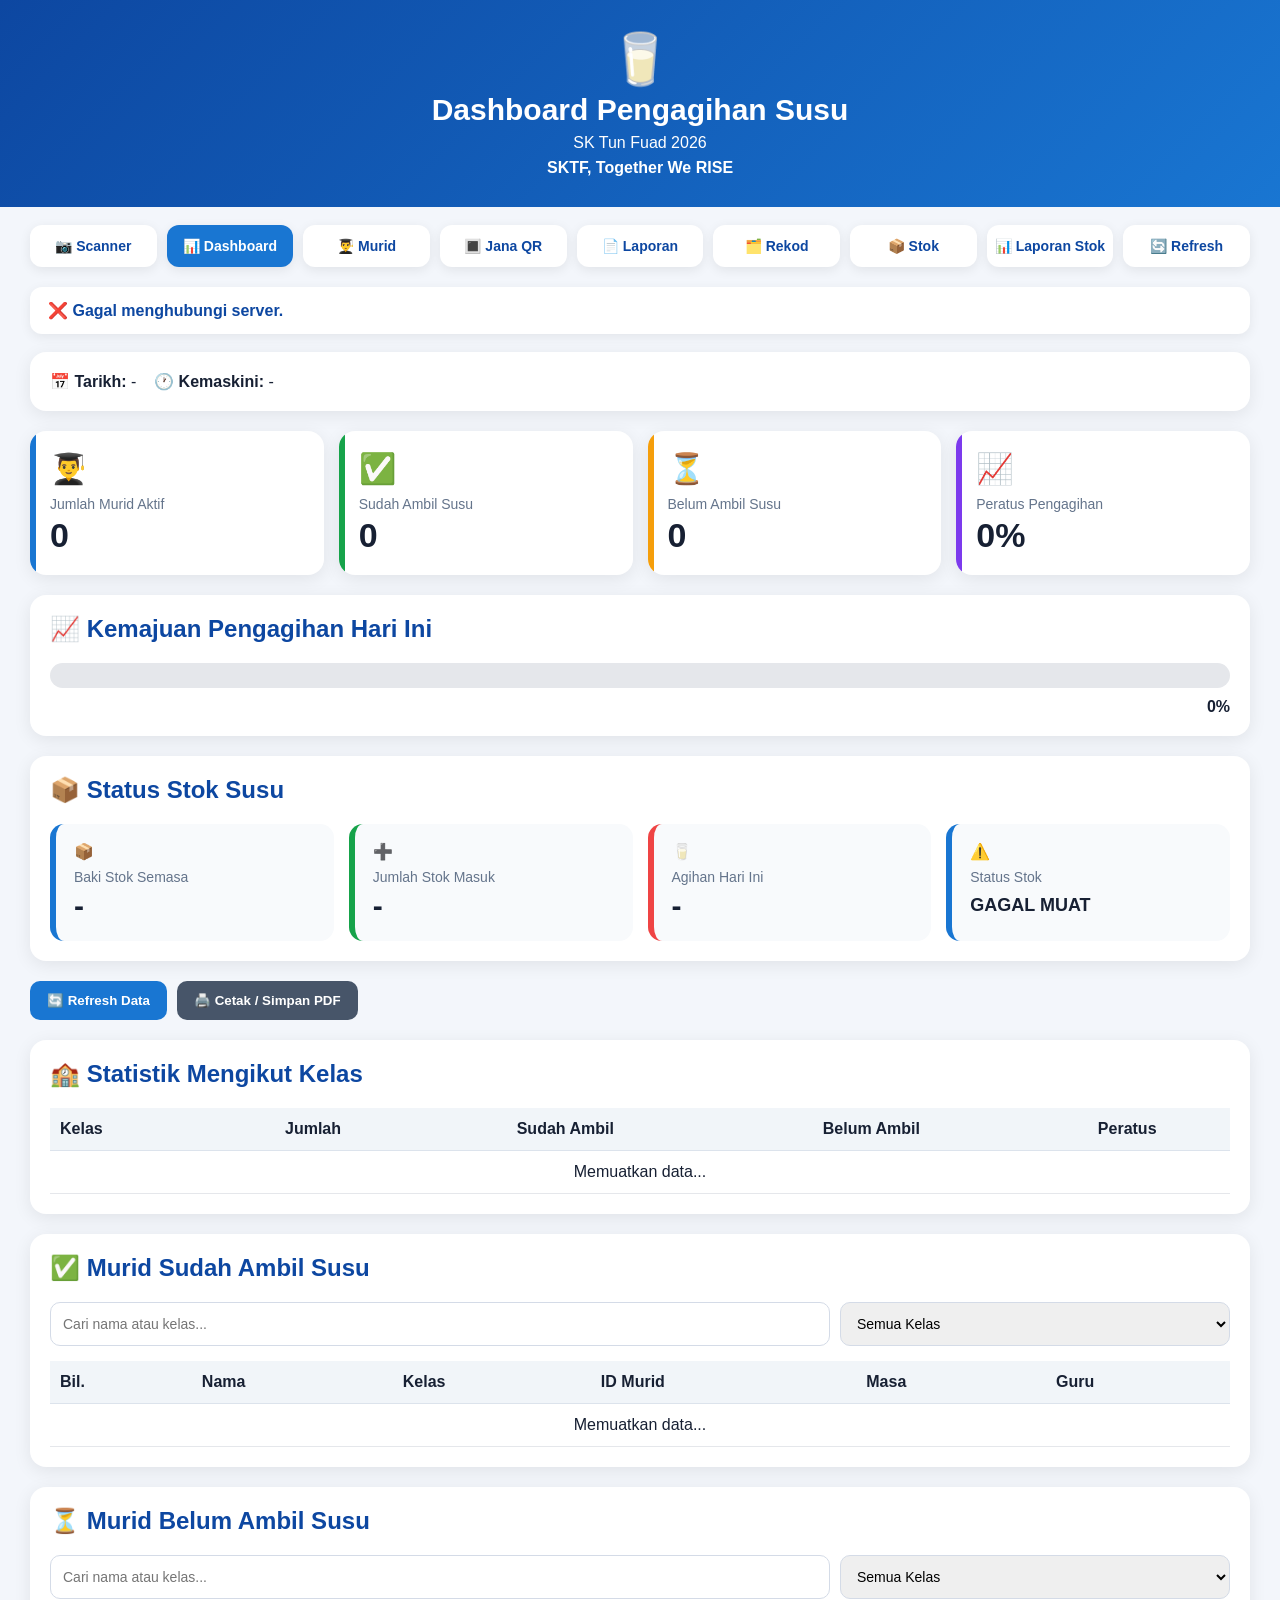
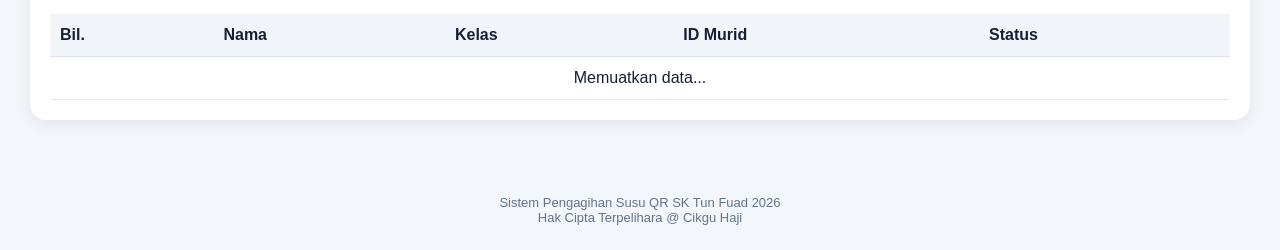
==== commit 05474fc0: "Update footer copyright text in dashboard.html" ====
--- a/dashboard.html
+++ b/dashboard.html
@@ -903,7 +903,7 @@
   <footer>
     Sistem Pengagihan Susu QR SK Tun Fuad 2026
     <br>
-    SKTF, Together We RISE
+    Hak Cipta Terpelihara @ Cikgu Haji
   </footer>
 
 
